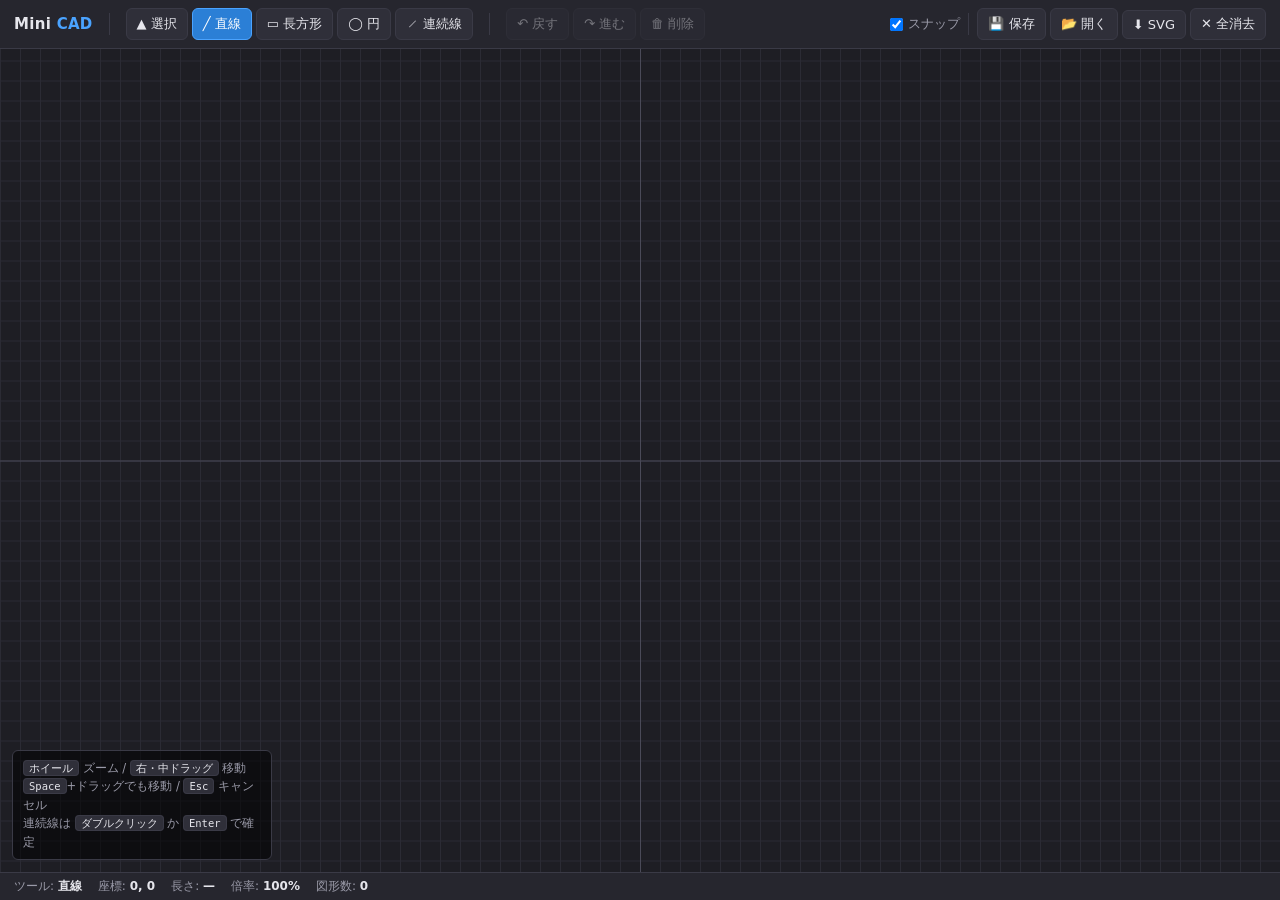
==== cad.html @ 1f1fe55f "Add minimal 2D CAD (cad.html) Standalone single-file browser CAD: - Tools: select/move, line, rectan" ====
<!DOCTYPE html>
<html lang="ja">
<head>
<meta charset="UTF-8">
<meta name="viewport" content="width=device-width, initial-scale=1.0">
<title>Mini CAD — 最小限の2D CAD</title>
<style>
  * { box-sizing: border-box; margin: 0; padding: 0; }
  :root {
    --bg: #1e1e24;
    --panel: #26262e;
    --panel-2: #2f2f39;
    --line: #3a3a46;
    --text: #e6e6ec;
    --muted: #9a9aa8;
    --accent: #4aa3ff;
    --accent-2: #2b7fd6;
  }
  html, body { height: 100%; }
  body {
    font-family: system-ui, -apple-system, "Segoe UI", "Hiragino Sans", "Noto Sans JP", sans-serif;
    background: var(--bg);
    color: var(--text);
    display: flex;
    flex-direction: column;
    overflow: hidden;
  }
  header {
    display: flex;
    align-items: center;
    gap: 12px;
    padding: 8px 14px;
    background: var(--panel);
    border-bottom: 1px solid var(--line);
    flex-wrap: wrap;
  }
  header h1 {
    font-size: 15px;
    font-weight: 600;
    letter-spacing: .02em;
  }
  header h1 span { color: var(--accent); }
  .spacer { flex: 1; }
  .group { display: flex; gap: 4px; align-items: center; }
  .sep { width: 1px; height: 22px; background: var(--line); margin: 0 4px; }
  button, .btn {
    font: inherit;
    font-size: 13px;
    color: var(--text);
    background: var(--panel-2);
    border: 1px solid var(--line);
    border-radius: 6px;
    padding: 6px 10px;
    cursor: pointer;
    user-select: none;
    display: inline-flex;
    align-items: center;
    gap: 6px;
    transition: background .12s, border-color .12s;
  }
  button:hover, .btn:hover { background: #383844; }
  button.active {
    background: var(--accent-2);
    border-color: var(--accent);
    color: #fff;
  }
  button:disabled { opacity: .4; cursor: default; }
  .tool-label { font-size: 12px; }
  main { flex: 1; position: relative; }
  #canvas { display: block; width: 100%; height: 100%; cursor: crosshair; touch-action: none; }
  #canvas.pan { cursor: grabbing; }
  #canvas.select { cursor: default; }
  footer {
    display: flex;
    align-items: center;
    gap: 16px;
    padding: 5px 14px;
    background: var(--panel);
    border-top: 1px solid var(--line);
    font-size: 12px;
    color: var(--muted);
    flex-wrap: wrap;
  }
  footer b { color: var(--text); font-weight: 600; }
  .hint {
    position: absolute;
    left: 12px;
    bottom: 12px;
    background: rgba(0,0,0,.55);
    border: 1px solid var(--line);
    border-radius: 6px;
    padding: 8px 10px;
    font-size: 11.5px;
    line-height: 1.6;
    color: var(--muted);
    max-width: 260px;
    pointer-events: none;
  }
  .hint kbd {
    background: var(--panel-2);
    border: 1px solid var(--line);
    border-radius: 4px;
    padding: 1px 5px;
    color: var(--text);
    font-size: 10.5px;
  }
  label.chk { display: inline-flex; align-items: center; gap: 5px; font-size: 12.5px; color: var(--muted); cursor: pointer; }
  input[type="file"] { display: none; }
</style>
</head>
<body>
<header>
  <h1>Mini <span>CAD</span></h1>
  <div class="sep"></div>
  <div class="group" id="tools">
    <button data-tool="select" title="選択・移動 (V)">▲ 選択</button>
    <button data-tool="line" class="active" title="直線 (L)">╱ 直線</button>
    <button data-tool="rect" title="長方形 (R)">▭ 長方形</button>
    <button data-tool="circle" title="円 (C)">◯ 円</button>
    <button data-tool="poly" title="連続線 (P)">⟋ 連続線</button>
  </div>
  <div class="sep"></div>
  <div class="group">
    <button id="undo" title="元に戻す (Ctrl+Z)">↶ 戻す</button>
    <button id="redo" title="やり直し (Ctrl+Y)">↷ 進む</button>
    <button id="delete" title="削除 (Delete)">🗑 削除</button>
  </div>
  <div class="spacer"></div>
  <div class="group">
    <label class="chk"><input type="checkbox" id="snap" checked> スナップ</label>
    <div class="sep"></div>
    <button id="save" title="JSONで保存">💾 保存</button>
    <label class="btn" title="JSONを読込">📂 開く<input type="file" id="load" accept=".json,application/json"></label>
    <button id="svg" title="SVGで書き出し">⬇ SVG</button>
    <button id="clear" title="全消去">✕ 全消去</button>
  </div>
</header>

<main>
  <canvas id="canvas"></canvas>
  <div class="hint">
    <div><kbd>ホイール</kbd> ズーム / <kbd>右・中ドラッグ</kbd> 移動</div>
    <div><kbd>Space</kbd>+ドラッグでも移動 / <kbd>Esc</kbd> キャンセル</div>
    <div>連続線は <kbd>ダブルクリック</kbd> か <kbd>Enter</kbd> で確定</div>
  </div>
</main>

<footer>
  <span>ツール: <b id="f-tool">直線</b></span>
  <span>座標: <b id="f-pos">0, 0</b></span>
  <span>長さ: <b id="f-len">—</b></span>
  <span>倍率: <b id="f-zoom">100%</b></span>
  <span>図形数: <b id="f-count">0</b></span>
</footer>

<script>
(function () {
  "use strict";

  const canvas = document.getElementById("canvas");
  const ctx = canvas.getContext("2d");

  // ---- ワールド状態 ----
  const state = {
    shapes: [],          // { id, type, ...geom }
    tool: "line",
    snap: true,
    grid: 20,            // ワールド単位のグリッド間隔
    view: { x: 0, y: 0, scale: 1 }, // スクリーン = ワールド*scale + view
    selection: new Set(),
    undo: [],
    redo: [],
  };
  let uid = 1;

  // 進行中の作図
  let draft = null;      // { type, ... } 描画途中の図形
  let polyPts = null;    // 連続線の確定済み頂点
  // ドラッグ操作
  let drag = null;       // { mode:'pan'|'move'|'draw'|'marquee', ... }
  let spaceDown = false;
  let mouse = { sx: 0, sy: 0, wx: 0, wy: 0 };

  // ---- 座標変換 ----
  function toScreen(wx, wy) {
    return { x: wx * state.view.scale + state.view.x, y: wy * state.view.scale + state.view.y };
  }
  function toWorld(sx, sy) {
    return { x: (sx - state.view.x) / state.view.scale, y: (sy - state.view.y) / state.view.scale };
  }
  function snap(v) {
    if (!state.snap) return v;
    return Math.round(v / state.grid) * state.grid;
  }
  function snapPt(p) { return { x: snap(p.x), y: snap(p.y) }; }

  // ---- 履歴 ----
  function snapshot() {
    return JSON.stringify(state.shapes);
  }
  function pushUndo() {
    state.undo.push(snapshot());
    if (state.undo.length > 100) state.undo.shift();
    state.redo.length = 0;
    updateUI();
  }
  function restore(json) {
    state.shapes = JSON.parse(json);
    state.selection.clear();
  }
  function undo() {
    if (!state.undo.length) return;
    state.redo.push(snapshot());
    restore(state.undo.pop());
    draft = null; polyPts = null;
    render(); updateUI();
  }
  function redo() {
    if (!state.redo.length) return;
    state.undo.push(snapshot());
    restore(state.redo.pop());
    draft = null; polyPts = null;
    render(); updateUI();
  }

  // ---- 図形操作 ----
  function addShape(s) {
    pushUndo();
    s.id = uid++;
    state.shapes.push(s);
    render(); updateUI();
  }
  function bbox(s) {
    if (s.type === "line") {
      return { x1: Math.min(s.x1, s.x2), y1: Math.min(s.y1, s.y2), x2: Math.max(s.x1, s.x2), y2: Math.max(s.y1, s.y2) };
    }
    if (s.type === "rect") {
      return { x1: Math.min(s.x1, s.x2), y1: Math.min(s.y1, s.y2), x2: Math.max(s.x1, s.x2), y2: Math.max(s.y1, s.y2) };
    }
    if (s.type === "circle") {
      return { x1: s.cx - s.r, y1: s.cy - s.r, x2: s.cx + s.r, y2: s.cy + s.r };
    }
    if (s.type === "poly") {
      const xs = s.pts.map(p => p.x), ys = s.pts.map(p => p.y);
      return { x1: Math.min(...xs), y1: Math.min(...ys), x2: Math.max(...xs), y2: Math.max(...ys) };
    }
  }
  function translate(s, dx, dy) {
    if (s.type === "line" || s.type === "rect") { s.x1 += dx; s.y1 += dy; s.x2 += dx; s.y2 += dy; }
    else if (s.type === "circle") { s.cx += dx; s.cy += dy; }
    else if (s.type === "poly") { s.pts.forEach(p => { p.x += dx; p.y += dy; }); }
  }

  // 点と図形のヒットテスト（ワールド座標、tol はワールド単位）
  function hit(s, wx, wy, tol) {
    if (s.type === "line") return distToSeg(wx, wy, s.x1, s.y1, s.x2, s.y2) <= tol;
    if (s.type === "rect") {
      const b = bbox(s);
      const near = (a, b0) => Math.abs(a - b0) <= tol;
      const inX = wx >= b.x1 - tol && wx <= b.x2 + tol;
      const inY = wy >= b.y1 - tol && wy <= b.y2 + tol;
      return (inX && (near(wy, b.y1) || near(wy, b.y2))) || (inY && (near(wx, b.x1) || near(wx, b.x2)));
    }
    if (s.type === "circle") {
      const d = Math.hypot(wx - s.cx, wy - s.cy);
      return Math.abs(d - s.r) <= tol;
    }
    if (s.type === "poly") {
      for (let i = 0; i < s.pts.length - 1; i++) {
        if (distToSeg(wx, wy, s.pts[i].x, s.pts[i].y, s.pts[i + 1].x, s.pts[i + 1].y) <= tol) return true;
      }
      return false;
    }
    return false;
  }
  function distToSeg(px, py, x1, y1, x2, y2) {
    const dx = x2 - x1, dy = y2 - y1;
    const l2 = dx * dx + dy * dy;
    if (l2 === 0) return Math.hypot(px - x1, py - y1);
    let t = ((px - x1) * dx + (py - y1) * dy) / l2;
    t = Math.max(0, Math.min(1, t));
    return Math.hypot(px - (x1 + t * dx), py - (y1 + t * dy));
  }
  function shapeAt(wx, wy) {
    const tol = 6 / state.view.scale;
    for (let i = state.shapes.length - 1; i >= 0; i--) {
      if (hit(state.shapes[i], wx, wy, tol)) return state.shapes[i];
    }
    return null;
  }

  // ---- 描画 ----
  function resize() {
    const dpr = window.devicePixelRatio || 1;
    const r = canvas.getBoundingClientRect();
    canvas.width = Math.round(r.width * dpr);
    canvas.height = Math.round(r.height * dpr);
    ctx.setTransform(dpr, 0, 0, dpr, 0, 0);
    render();
  }

  function drawGrid(w, h) {
    const s = state.view.scale;
    let step = state.grid * s;
    // グリッドが細かすぎ/粗すぎる場合に間引き
    let mult = 1;
    while (step * mult < 12) mult *= 2;
    const g = state.grid * mult;
    const gs = g * s;

    const w0 = toWorld(0, 0), w1 = toWorld(w, h);
    const startX = Math.floor(w0.x / g) * g;
    const startY = Math.floor(w0.y / g) * g;

    ctx.lineWidth = 1;
    ctx.strokeStyle = "#2b2b34";
    ctx.beginPath();
    for (let x = startX; x <= w1.x; x += g) {
      const sx = toScreen(x, 0).x + 0.5;
      ctx.moveTo(sx, 0); ctx.lineTo(sx, h);
    }
    for (let y = startY; y <= w1.y; y += g) {
      const sy = toScreen(0, y).y + 0.5;
      ctx.moveTo(0, sy); ctx.lineTo(w, sy);
    }
    ctx.stroke();

    // 原点の軸
    ctx.strokeStyle = "#4a4a58";
    ctx.beginPath();
    const ox = toScreen(0, 0).x + 0.5, oy = toScreen(0, 0).y + 0.5;
    ctx.moveTo(ox, 0); ctx.lineTo(ox, h);
    ctx.moveTo(0, oy); ctx.lineTo(w, oy);
    ctx.stroke();
  }

  function strokeShape(s, selected) {
    ctx.strokeStyle = selected ? "#ffcc44" : "#cfe6ff";
    ctx.lineWidth = selected ? 2 : 1.5;
    ctx.beginPath();
    if (s.type === "line") {
      const a = toScreen(s.x1, s.y1), b = toScreen(s.x2, s.y2);
      ctx.moveTo(a.x, a.y); ctx.lineTo(b.x, b.y);
    } else if (s.type === "rect") {
      const a = toScreen(Math.min(s.x1, s.x2), Math.min(s.y1, s.y2));
      const b = toScreen(Math.max(s.x1, s.x2), Math.max(s.y1, s.y2));
      ctx.rect(a.x, a.y, b.x - a.x, b.y - a.y);
    } else if (s.type === "circle") {
      const c = toScreen(s.cx, s.cy);
      ctx.arc(c.x, c.y, s.r * state.view.scale, 0, Math.PI * 2);
    } else if (s.type === "poly") {
      s.pts.forEach((p, i) => {
        const q = toScreen(p.x, p.y);
        if (i === 0) ctx.moveTo(q.x, q.y); else ctx.lineTo(q.x, q.y);
      });
    }
    ctx.stroke();

    if (selected) {
      const b = bbox(s);
      const a = toScreen(b.x1, b.y1), c = toScreen(b.x2, b.y2);
      ctx.setLineDash([4, 3]);
      ctx.strokeStyle = "rgba(255,204,68,.5)";
      ctx.lineWidth = 1;
      ctx.strokeRect(a.x - 3, a.y - 3, c.x - a.x + 6, c.y - a.y + 6);
      ctx.setLineDash([]);
    }
  }

  function render() {
    const w = canvas.clientWidth, h = canvas.clientHeight;
    ctx.clearRect(0, 0, w, h);
    drawGrid(w, h);

    for (const s of state.shapes) strokeShape(s, state.selection.has(s.id));

    // 進行中の作図
    if (draft) {
      ctx.save();
      ctx.setLineDash([5, 4]);
      strokeShape(draft, false);
      ctx.restore();
    }
    if (polyPts && polyPts.length) {
      ctx.strokeStyle = "#8fd0ff";
      ctx.lineWidth = 1.5;
      ctx.beginPath();
      polyPts.forEach((p, i) => {
        const q = toScreen(p.x, p.y);
        if (i === 0) ctx.moveTo(q.x, q.y); else ctx.lineTo(q.x, q.y);
      });
      const m = toScreen(mouse.wx, mouse.wy);
      ctx.lineTo(m.x, m.y);
      ctx.stroke();
      // 頂点マーカー
      ctx.fillStyle = "#8fd0ff";
      polyPts.forEach(p => {
        const q = toScreen(p.x, p.y);
        ctx.fillRect(q.x - 2.5, q.y - 2.5, 5, 5);
      });
    }

    // マーキー選択
    if (drag && drag.mode === "marquee") {
      const a = toScreen(drag.wx0, drag.wy0), b = toScreen(mouse.wx, mouse.wy);
      ctx.setLineDash([4, 3]);
      ctx.strokeStyle = "rgba(74,163,255,.9)";
      ctx.fillStyle = "rgba(74,163,255,.12)";
      const x = Math.min(a.x, b.x), y = Math.min(a.y, b.y), ww = Math.abs(b.x - a.x), hh = Math.abs(b.y - a.y);
      ctx.fillRect(x, y, ww, hh);
      ctx.strokeRect(x, y, ww, hh);
      ctx.setLineDash([]);
    }
  }

  // ---- UI 更新 ----
  const toolNames = { select: "選択", line: "直線", rect: "長方形", circle: "円", poly: "連続線" };
  function updateUI() {
    document.getElementById("f-tool").textContent = toolNames[state.tool];
    document.getElementById("f-zoom").textContent = Math.round(state.view.scale * 100) + "%";
    document.getElementById("f-count").textContent = state.shapes.length;
    document.getElementById("undo").disabled = !state.undo.length;
    document.getElementById("redo").disabled = !state.redo.length;
    document.getElementById("delete").disabled = state.selection.size === 0;
    document.querySelectorAll("#tools button").forEach(b => {
      b.classList.toggle("active", b.dataset.tool === state.tool);
    });
    canvas.classList.toggle("select", state.tool === "select");
  }
  function updatePos() {
    document.getElementById("f-pos").textContent = Math.round(mouse.wx) + ", " + Math.round(mouse.wy);
    let len = "—";
    if (draft) {
      if (draft.type === "line") len = Math.round(Math.hypot(draft.x2 - draft.x1, draft.y2 - draft.y1)) + "";
      else if (draft.type === "rect") len = Math.round(Math.abs(draft.x2 - draft.x1)) + " × " + Math.round(Math.abs(draft.y2 - draft.y1));
      else if (draft.type === "circle") len = "r " + Math.round(draft.r);
    } else if (polyPts && polyPts.length) {
      const last = polyPts[polyPts.length - 1];
      len = Math.round(Math.hypot(mouse.wx - last.x, mouse.wy - last.y)) + "";
    }
    document.getElementById("f-len").textContent = len;
  }

  // ---- ツール選択 ----
  function setTool(t) {
    commitPoly();
    draft = null;
    state.tool = t;
    if (t !== "select") state.selection.clear();
    render(); updateUI();
  }
  document.getElementById("tools").addEventListener("click", e => {
    const b = e.target.closest("button");
    if (b) setTool(b.dataset.tool);
  });

  // ---- マウス処理 ----
  function evtPos(e) {
    const r = canvas.getBoundingClientRect();
    return { sx: e.clientX - r.left, sy: e.clientY - r.top };
  }

  canvas.addEventListener("pointerdown", e => {
    canvas.setPointerCapture(e.pointerId);
    const { sx, sy } = evtPos(e);
    const w = toWorld(sx, sy);
    const sp = snapPt(w);

    // パン: 中/右ボタン、または Space+左
    if (e.button === 1 || e.button === 2 || (e.button === 0 && spaceDown)) {
      drag = { mode: "pan", sx, sy, vx: state.view.x, vy: state.view.y };
      canvas.classList.add("pan");
      return;
    }
    if (e.button !== 0) return;

    if (state.tool === "select") {
      const found = shapeAt(w.x, w.y);
      if (found) {
        if (!e.shiftKey && !state.selection.has(found.id)) state.selection.clear();
        state.selection.add(found.id);
        drag = { mode: "move", wx0: sp.x, wy0: sp.y, moved: false };
        pushUndo(); // 移動前を記録（未移動なら後で破棄）
        drag.snapJson = state.undo.pop(); // いったん退避
      } else {
        if (!e.shiftKey) state.selection.clear();
        drag = { mode: "marquee", wx0: w.x, wy0: w.y };
      }
      render(); updateUI();
      return;
    }

    // 作図ツール
    if (state.tool === "poly") {
      if (!polyPts) polyPts = [];
      polyPts.push(sp);
      render();
      return;
    }
    // line / rect / circle: ドラッグで確定
    draft = startDraft(state.tool, sp);
    drag = { mode: "draw" };
    render();
  });

  window.addEventListener("pointermove", e => {
    const { sx, sy } = evtPos(e);
    mouse.sx = sx; mouse.sy = sy;
    const w = toWorld(sx, sy);
    mouse.wx = w.x; mouse.wy = w.y;

    if (drag && drag.mode === "pan") {
      state.view.x = drag.vx + (sx - drag.sx);
      state.view.y = drag.vy + (sy - drag.sy);
      render(); updateUI();
      return;
    }

    const sp = snapPt(w);

    if (drag && drag.mode === "draw" && draft) {
      updateDraft(draft, sp);
      render(); updatePos();
      return;
    }
    if (drag && drag.mode === "move") {
      const dx = sp.x - drag.wx0, dy = sp.y - drag.wy0;
      if (dx || dy) {
        for (const id of state.selection) {
          const s = state.shapes.find(o => o.id === id);
          if (s) translate(s, dx, dy);
        }
        drag.wx0 = sp.x; drag.wy0 = sp.y; drag.moved = true;
        render();
      }
      return;
    }
    if (drag && drag.mode === "marquee") { render(); return; }

    updatePos();
    if (polyPts) render();
  });

  window.addEventListener("pointerup", e => {
    if (!drag) return;
    if (drag.mode === "pan") { canvas.classList.remove("pan"); drag = null; return; }

    if (drag.mode === "draw" && draft) {
      if (isValidDraft(draft)) addShape(draft);
      draft = null; drag = null;
      render(); updateUI();
      return;
    }
    if (drag.mode === "move") {
      if (drag.moved) { state.undo.push(drag.snapJson); state.redo.length = 0; }
      // 未移動なら退避した履歴は破棄
      drag = null; updateUI();
      return;
    }
    if (drag.mode === "marquee") {
      const x1 = Math.min(drag.wx0, mouse.wx), y1 = Math.min(drag.wy0, mouse.wy);
      const x2 = Math.max(drag.wx0, mouse.wx), y2 = Math.max(drag.wy0, mouse.wy);
      for (const s of state.shapes) {
        const b = bbox(s);
        if (b.x1 >= x1 && b.x2 <= x2 && b.y1 >= y1 && b.y2 <= y2) state.selection.add(s.id);
      }
      drag = null;
      render(); updateUI();
      return;
    }
    drag = null;
  });

  canvas.addEventListener("dblclick", () => { if (polyPts) commitPoly(); });
  canvas.addEventListener("contextmenu", e => e.preventDefault());

  // 作図ヘルパー
  function startDraft(type, p) {
    if (type === "line") return { type: "line", x1: p.x, y1: p.y, x2: p.x, y2: p.y };
    if (type === "rect") return { type: "rect", x1: p.x, y1: p.y, x2: p.x, y2: p.y };
    if (type === "circle") return { type: "circle", cx: p.x, cy: p.y, r: 0 };
  }
  function updateDraft(d, p) {
    if (d.type === "line" || d.type === "rect") { d.x2 = p.x; d.y2 = p.y; }
    else if (d.type === "circle") { d.r = Math.hypot(p.x - d.cx, p.y - d.cy); }
  }
  function isValidDraft(d) {
    if (d.type === "line") return d.x1 !== d.x2 || d.y1 !== d.y2;
    if (d.type === "rect") return d.x1 !== d.x2 && d.y1 !== d.y2;
    if (d.type === "circle") return d.r > 0;
    return false;
  }
  function commitPoly() {
    if (polyPts && polyPts.length >= 2) {
      addShape({ type: "poly", pts: polyPts.map(p => ({ x: p.x, y: p.y })) });
    }
    polyPts = null;
    render();
  }

  // ---- ズーム ----
  canvas.addEventListener("wheel", e => {
    e.preventDefault();
    const { sx, sy } = evtPos(e);
    const before = toWorld(sx, sy);
    const factor = e.deltaY < 0 ? 1.1 : 1 / 1.1;
    state.view.scale = Math.max(0.05, Math.min(40, state.view.scale * factor));
    const after = toWorld(sx, sy);
    state.view.x += (after.x - before.x) * state.view.scale;
    state.view.y += (after.y - before.y) * state.view.scale;
    render(); updateUI();
  }, { passive: false });

  // ---- キーボード ----
  window.addEventListener("keydown", e => {
    if (e.code === "Space") { spaceDown = true; if (!drag) canvas.classList.add("pan"); }
    const meta = e.ctrlKey || e.metaKey;
    if (meta && e.key.toLowerCase() === "z") { e.preventDefault(); e.shiftKey ? redo() : undo(); return; }
    if (meta && e.key.toLowerCase() === "y") { e.preventDefault(); redo(); return; }
    if (e.target.tagName === "INPUT") return;

    if (e.key === "Escape") { draft = null; polyPts = null; drag = null; render(); return; }
    if (e.key === "Enter") { if (polyPts) commitPoly(); return; }
    if (e.key === "Delete" || e.key === "Backspace") { deleteSelection(); return; }
    if (e.key === "v" || e.key === "V") setTool("select");
    if (e.key === "l" || e.key === "L") setTool("line");
    if (e.key === "r" || e.key === "R") setTool("rect");
    if (e.key === "c" || e.key === "C") setTool("circle");
    if (e.key === "p" || e.key === "P") setTool("poly");
  });
  window.addEventListener("keyup", e => {
    if (e.code === "Space") { spaceDown = false; canvas.classList.remove("pan"); }
  });

  function deleteSelection() {
    if (!state.selection.size) return;
    pushUndo();
    state.shapes = state.shapes.filter(s => !state.selection.has(s.id));
    state.selection.clear();
    render(); updateUI();
  }

  // ---- ツールバー動作 ----
  document.getElementById("undo").onclick = undo;
  document.getElementById("redo").onclick = redo;
  document.getElementById("delete").onclick = deleteSelection;
  document.getElementById("snap").onchange = e => { state.snap = e.target.checked; };
  document.getElementById("clear").onclick = () => {
    if (!state.shapes.length) return;
    if (confirm("すべての図形を消去しますか？")) {
      pushUndo();
      state.shapes = []; state.selection.clear();
      render(); updateUI();
    }
  };

  // 保存 / 読込
  document.getElementById("save").onclick = () => {
    const data = { format: "mini-cad", version: 1, grid: state.grid, shapes: state.shapes };
    downloadBlob(JSON.stringify(data, null, 2), "drawing.json", "application/json");
  };
  document.getElementById("load").onchange = e => {
    const file = e.target.files[0];
    if (!file) return;
    const reader = new FileReader();
    reader.onload = () => {
      try {
        const data = JSON.parse(reader.result);
        if (!Array.isArray(data.shapes)) throw new Error("shapes がありません");
        pushUndo();
        state.shapes = data.shapes;
        uid = state.shapes.reduce((m, s) => Math.max(m, s.id || 0), 0) + 1;
        state.selection.clear();
        render(); updateUI();
      } catch (err) { alert("読込に失敗しました: " + err.message); }
    };
    reader.readAsText(file);
    e.target.value = "";
  };

  // SVG 書き出し
  document.getElementById("svg").onclick = () => {
    if (!state.shapes.length) { alert("図形がありません"); return; }
    const pad = 20;
    let minX = Infinity, minY = Infinity, maxX = -Infinity, maxY = -Infinity;
    for (const s of state.shapes) {
      const b = bbox(s);
      minX = Math.min(minX, b.x1); minY = Math.min(minY, b.y1);
      maxX = Math.max(maxX, b.x2); maxY = Math.max(maxY, b.y2);
    }
    const w = maxX - minX + pad * 2, h = maxY - minY + pad * 2;
    const ox = -minX + pad, oy = -minY + pad;
    const el = [];
    for (const s of state.shapes) {
      if (s.type === "line") el.push(`<line x1="${s.x1 + ox}" y1="${s.y1 + oy}" x2="${s.x2 + ox}" y2="${s.y2 + oy}"/>`);
      else if (s.type === "rect") {
        const x = Math.min(s.x1, s.x2) + ox, y = Math.min(s.y1, s.y2) + oy;
        el.push(`<rect x="${x}" y="${y}" width="${Math.abs(s.x2 - s.x1)}" height="${Math.abs(s.y2 - s.y1)}"/>`);
      } else if (s.type === "circle") el.push(`<circle cx="${s.cx + ox}" cy="${s.cy + oy}" r="${s.r}"/>`);
      else if (s.type === "poly") el.push(`<polyline points="${s.pts.map(p => (p.x + ox) + "," + (p.y + oy)).join(" ")}"/>`);
    }
    const svg = `<svg xmlns="http://www.w3.org/2000/svg" width="${w}" height="${h}" viewBox="0 0 ${w} ${h}">\n` +
      `<g fill="none" stroke="#000" stroke-width="1">\n${el.join("\n")}\n</g>\n</svg>`;
    downloadBlob(svg, "drawing.svg", "image/svg+xml");
  };

  function downloadBlob(text, name, mime) {
    const blob = new Blob([text], { type: mime });
    const url = URL.createObjectURL(blob);
    const a = document.createElement("a");
    a.href = url; a.download = name;
    a.click();
    URL.revokeObjectURL(url);
  }

  // ---- 初期化 ----
  window.addEventListener("resize", resize);
  // 中央を原点あたりに
  requestAnimationFrame(() => {
    state.view.x = canvas.clientWidth / 2;
    state.view.y = canvas.clientHeight / 2;
    resize();
    updateUI();
  });
})();
</script>
</body>
</html>
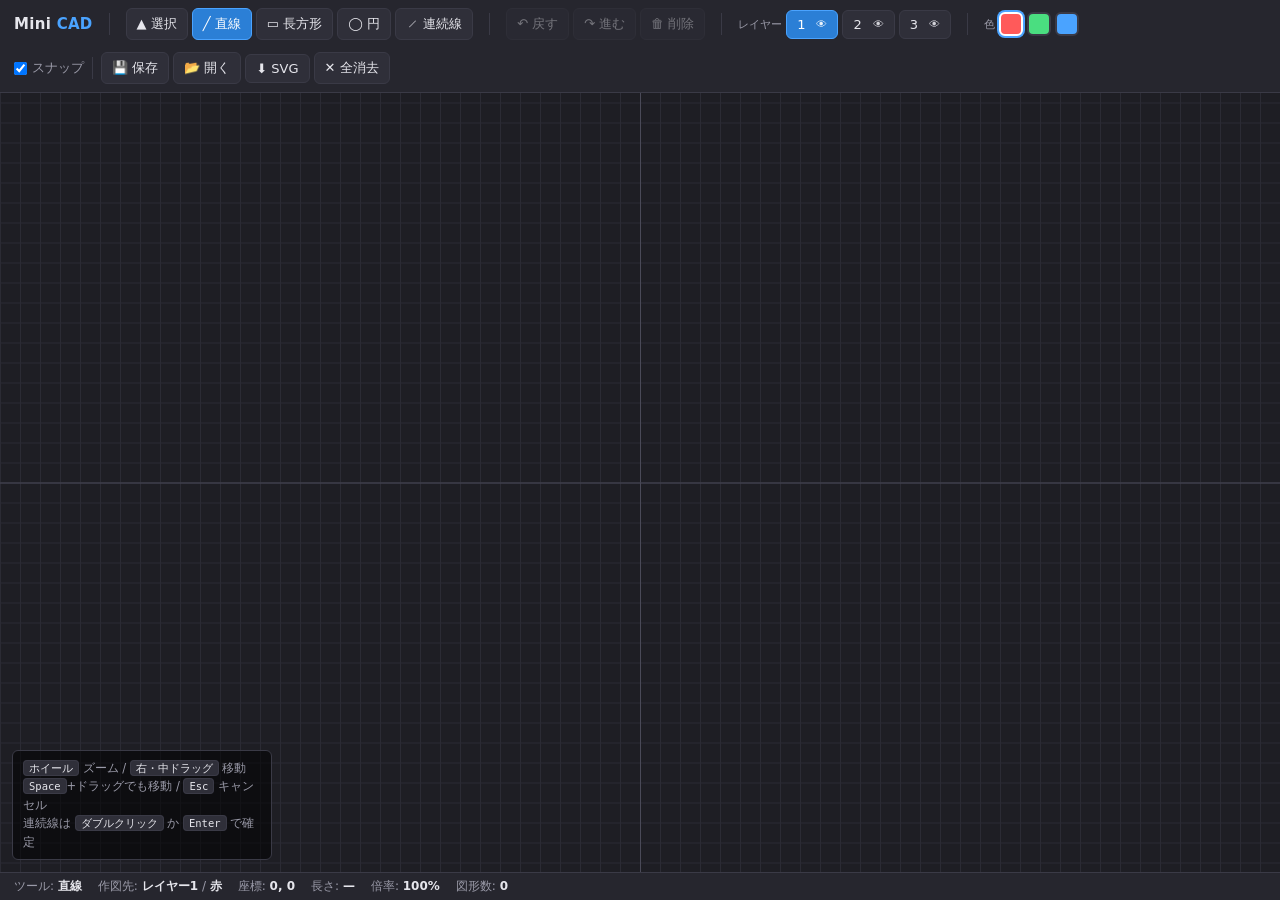
==== commit bf3abcfd: "Add 3 layers and 3 colors (independent) to Mini CAD - 3 layers (activate + per-layer visibility togg" ====
--- a/cad.html
+++ b/cad.html
@@ -106,6 +106,17 @@
   }
   label.chk { display: inline-flex; align-items: center; gap: 5px; font-size: 12.5px; color: var(--muted); cursor: pointer; }
   input[type="file"] { display: none; }
+  .tag { font-size: 11px; color: var(--muted); align-self: center; }
+  .layer-btn .eye { margin-left: 5px; font-size: 11px; opacity: .9; }
+  .layer-btn.hidden-layer { opacity: .5; }
+  .layer-btn.hidden-layer .eye { opacity: .35; }
+  .swatch {
+    width: 24px; height: 24px; padding: 0;
+    border-radius: 6px;
+    border: 2px solid var(--line);
+    cursor: pointer;
+  }
+  .swatch.active { border-color: #fff; box-shadow: 0 0 0 2px var(--accent); }
 </style>
 </head>
 <body>
@@ -125,6 +136,20 @@
     <button id="redo" title="やり直し (Ctrl+Y)">↷ 進む</button>
     <button id="delete" title="削除 (Delete)">🗑 削除</button>
   </div>
+  <div class="sep"></div>
+  <div class="group" id="layers">
+    <span class="tag">レイヤー</span>
+    <button class="layer-btn active" data-layer="0" title="レイヤー1（クリック=有効 / 👁=表示切替）">1<span class="eye" data-eye="0">👁</span></button>
+    <button class="layer-btn" data-layer="1" title="レイヤー2（クリック=有効 / 👁=表示切替）">2<span class="eye" data-eye="1">👁</span></button>
+    <button class="layer-btn" data-layer="2" title="レイヤー3（クリック=有効 / 👁=表示切替）">3<span class="eye" data-eye="2">👁</span></button>
+  </div>
+  <div class="sep"></div>
+  <div class="group" id="colors">
+    <span class="tag">色</span>
+    <button class="swatch active" data-color="0" style="background:#ff5a5a" title="赤 (1)"></button>
+    <button class="swatch" data-color="1" style="background:#4ade80" title="緑 (2)"></button>
+    <button class="swatch" data-color="2" style="background:#4aa3ff" title="青 (3)"></button>
+  </div>
   <div class="spacer"></div>
   <div class="group">
     <label class="chk"><input type="checkbox" id="snap" checked> スナップ</label>
@@ -147,6 +172,7 @@
 
 <footer>
   <span>ツール: <b id="f-tool">直線</b></span>
+  <span>作図先: <b id="f-layer">レイヤー1</b> / <b id="f-color">赤</b></span>
   <span>座標: <b id="f-pos">0, 0</b></span>
   <span>長さ: <b id="f-len">—</b></span>
   <span>倍率: <b id="f-zoom">100%</b></span>
@@ -160,9 +186,14 @@
   const canvas = document.getElementById("canvas");
   const ctx = canvas.getContext("2d");
 
+  // レイヤー・色はそれぞれ3種に固定
+  const PALETTE = ["#ff5a5a", "#4ade80", "#4aa3ff"]; // 赤 / 緑 / 青
+  const COLOR_NAMES = ["赤", "緑", "青"];
+  const LAYER_COUNT = 3;
+
   // ---- ワールド状態 ----
   const state = {
-    shapes: [],          // { id, type, ...geom }
+    shapes: [],          // { id, type, layer, color, ...geom }
     tool: "line",
     snap: true,
     grid: 20,            // ワールド単位のグリッド間隔
@@ -170,8 +201,15 @@
     selection: new Set(),
     undo: [],
     redo: [],
+    activeLayer: 0,
+    activeColor: 0,
+    layerVisible: [true, true, true],
   };
   let uid = 1;
+
+  const layerOf = s => (s.layer ?? 0);
+  const colorOf = s => (s.color ?? 0);
+  const isVisible = s => state.layerVisible[layerOf(s)];
 
   // 進行中の作図
   let draft = null;      // { type, ... } 描画途中の図形
@@ -284,6 +322,7 @@
   function shapeAt(wx, wy) {
     const tol = 6 / state.view.scale;
     for (let i = state.shapes.length - 1; i >= 0; i--) {
+      if (!isVisible(state.shapes[i])) continue;
       if (hit(state.shapes[i], wx, wy, tol)) return state.shapes[i];
     }
     return null;
@@ -335,8 +374,8 @@
   }
 
   function strokeShape(s, selected) {
-    ctx.strokeStyle = selected ? "#ffcc44" : "#cfe6ff";
-    ctx.lineWidth = selected ? 2 : 1.5;
+    ctx.strokeStyle = PALETTE[colorOf(s)] || PALETTE[0];
+    ctx.lineWidth = selected ? 2.5 : 1.5;
     ctx.beginPath();
     if (s.type === "line") {
       const a = toScreen(s.x1, s.y1), b = toScreen(s.x2, s.y2);
@@ -372,7 +411,10 @@
     ctx.clearRect(0, 0, w, h);
     drawGrid(w, h);
 
-    for (const s of state.shapes) strokeShape(s, state.selection.has(s.id));
+    for (const s of state.shapes) {
+      if (!isVisible(s)) continue;
+      strokeShape(s, state.selection.has(s.id));
+    }
 
     // 進行中の作図
     if (draft) {
@@ -382,7 +424,7 @@
       ctx.restore();
     }
     if (polyPts && polyPts.length) {
-      ctx.strokeStyle = "#8fd0ff";
+      ctx.strokeStyle = PALETTE[state.activeColor];
       ctx.lineWidth = 1.5;
       ctx.beginPath();
       polyPts.forEach((p, i) => {
@@ -393,7 +435,7 @@
       ctx.lineTo(m.x, m.y);
       ctx.stroke();
       // 頂点マーカー
-      ctx.fillStyle = "#8fd0ff";
+      ctx.fillStyle = PALETTE[state.activeColor];
       polyPts.forEach(p => {
         const q = toScreen(p.x, p.y);
         ctx.fillRect(q.x - 2.5, q.y - 2.5, 5, 5);
@@ -417,6 +459,8 @@
   const toolNames = { select: "選択", line: "直線", rect: "長方形", circle: "円", poly: "連続線" };
   function updateUI() {
     document.getElementById("f-tool").textContent = toolNames[state.tool];
+    document.getElementById("f-layer").textContent = "レイヤー" + (state.activeLayer + 1);
+    document.getElementById("f-color").textContent = COLOR_NAMES[state.activeColor];
     document.getElementById("f-zoom").textContent = Math.round(state.view.scale * 100) + "%";
     document.getElementById("f-count").textContent = state.shapes.length;
     document.getElementById("undo").disabled = !state.undo.length;
@@ -426,6 +470,19 @@
       b.classList.toggle("active", b.dataset.tool === state.tool);
     });
     canvas.classList.toggle("select", state.tool === "select");
+  }
+  function updateLayerUI() {
+    document.querySelectorAll("#layers .layer-btn").forEach(b => {
+      const i = +b.dataset.layer;
+      b.classList.toggle("active", i === state.activeLayer);
+      b.classList.toggle("hidden-layer", !state.layerVisible[i]);
+      b.querySelector(".eye").textContent = state.layerVisible[i] ? "👁" : "🚫";
+    });
+  }
+  function updateColorUI() {
+    document.querySelectorAll("#colors .swatch").forEach(b => {
+      b.classList.toggle("active", +b.dataset.color === state.activeColor);
+    });
   }
   function updatePos() {
     document.getElementById("f-pos").textContent = Math.round(mouse.wx) + ", " + Math.round(mouse.wy);
@@ -453,6 +510,45 @@
     const b = e.target.closest("button");
     if (b) setTool(b.dataset.tool);
   });
+
+  // レイヤー: 本体クリックで有効化（選択中の図形はそのレイヤーへ移動）、👁で表示切替
+  document.getElementById("layers").addEventListener("click", e => {
+    if (e.target.dataset.eye !== undefined) {
+      const i = +e.target.dataset.eye;
+      state.layerVisible[i] = !state.layerVisible[i];
+      if (!state.layerVisible[i]) {
+        // 非表示レイヤーの図形は選択解除
+        for (const s of state.shapes) if (layerOf(s) === i) state.selection.delete(s.id);
+      }
+      updateLayerUI(); render(); updateUI();
+      return;
+    }
+    const b = e.target.closest(".layer-btn");
+    if (!b) return;
+    setActiveLayer(+b.dataset.layer);
+  });
+  function setActiveLayer(i) {
+    state.activeLayer = i;
+    if (state.selection.size) {
+      pushUndo();
+      for (const id of state.selection) { const s = state.shapes.find(o => o.id === id); if (s) s.layer = i; }
+    }
+    updateLayerUI(); render(); updateUI();
+  }
+
+  // 色: クリックで有効化（選択中の図形はその色に変更）
+  document.getElementById("colors").addEventListener("click", e => {
+    const b = e.target.closest(".swatch");
+    if (b) setActiveColor(+b.dataset.color);
+  });
+  function setActiveColor(i) {
+    state.activeColor = i;
+    if (state.selection.size) {
+      pushUndo();
+      for (const id of state.selection) { const s = state.shapes.find(o => o.id === id); if (s) s.color = i; }
+    }
+    updateColorUI(); render(); updateUI();
+  }
 
   // ---- マウス処理 ----
   function evtPos(e) {
@@ -561,6 +657,7 @@
       const x1 = Math.min(drag.wx0, mouse.wx), y1 = Math.min(drag.wy0, mouse.wy);
       const x2 = Math.max(drag.wx0, mouse.wx), y2 = Math.max(drag.wy0, mouse.wy);
       for (const s of state.shapes) {
+        if (!isVisible(s)) continue;
         const b = bbox(s);
         if (b.x1 >= x1 && b.x2 <= x2 && b.y1 >= y1 && b.y2 <= y2) state.selection.add(s.id);
       }
@@ -576,9 +673,10 @@
 
   // 作図ヘルパー
   function startDraft(type, p) {
-    if (type === "line") return { type: "line", x1: p.x, y1: p.y, x2: p.x, y2: p.y };
-    if (type === "rect") return { type: "rect", x1: p.x, y1: p.y, x2: p.x, y2: p.y };
-    if (type === "circle") return { type: "circle", cx: p.x, cy: p.y, r: 0 };
+    const base = { layer: state.activeLayer, color: state.activeColor };
+    if (type === "line") return { ...base, type: "line", x1: p.x, y1: p.y, x2: p.x, y2: p.y };
+    if (type === "rect") return { ...base, type: "rect", x1: p.x, y1: p.y, x2: p.x, y2: p.y };
+    if (type === "circle") return { ...base, type: "circle", cx: p.x, cy: p.y, r: 0 };
   }
   function updateDraft(d, p) {
     if (d.type === "line" || d.type === "rect") { d.x2 = p.x; d.y2 = p.y; }
@@ -592,7 +690,7 @@
   }
   function commitPoly() {
     if (polyPts && polyPts.length >= 2) {
-      addShape({ type: "poly", pts: polyPts.map(p => ({ x: p.x, y: p.y })) });
+      addShape({ type: "poly", layer: state.activeLayer, color: state.activeColor, pts: polyPts.map(p => ({ x: p.x, y: p.y })) });
     }
     polyPts = null;
     render();
@@ -627,6 +725,9 @@
     if (e.key === "r" || e.key === "R") setTool("rect");
     if (e.key === "c" || e.key === "C") setTool("circle");
     if (e.key === "p" || e.key === "P") setTool("poly");
+    if (e.key === "1") setActiveColor(0);
+    if (e.key === "2") setActiveColor(1);
+    if (e.key === "3") setActiveColor(2);
   });
   window.addEventListener("keyup", e => {
     if (e.code === "Space") { spaceDown = false; canvas.classList.remove("pan"); }
@@ -656,7 +757,11 @@
 
   // 保存 / 読込
   document.getElementById("save").onclick = () => {
-    const data = { format: "mini-cad", version: 1, grid: state.grid, shapes: state.shapes };
+    const data = {
+      format: "mini-cad", version: 2, grid: state.grid,
+      palette: PALETTE, layerVisible: state.layerVisible,
+      shapes: state.shapes,
+    };
     downloadBlob(JSON.stringify(data, null, 2), "drawing.json", "application/json");
   };
   document.getElementById("load").onchange = e => {
@@ -668,10 +773,19 @@
         const data = JSON.parse(reader.result);
         if (!Array.isArray(data.shapes)) throw new Error("shapes がありません");
         pushUndo();
-        state.shapes = data.shapes;
+        // 旧形式や範囲外の値は 0..2 に丸めて安全に取り込む
+        const clamp = (v, max) => Math.max(0, Math.min(max, v | 0));
+        state.shapes = data.shapes.map(s => ({
+          ...s,
+          layer: clamp(s.layer ?? 0, LAYER_COUNT - 1),
+          color: clamp(s.color ?? 0, PALETTE.length - 1),
+        }));
+        if (Array.isArray(data.layerVisible) && data.layerVisible.length === LAYER_COUNT) {
+          state.layerVisible = data.layerVisible.map(Boolean);
+        }
         uid = state.shapes.reduce((m, s) => Math.max(m, s.id || 0), 0) + 1;
         state.selection.clear();
-        render(); updateUI();
+        updateLayerUI(); render(); updateUI();
       } catch (err) { alert("読込に失敗しました: " + err.message); }
     };
     reader.readAsText(file);
@@ -680,10 +794,11 @@
 
   // SVG 書き出し
   document.getElementById("svg").onclick = () => {
-    if (!state.shapes.length) { alert("図形がありません"); return; }
+    const shapes = state.shapes.filter(isVisible); // 表示中レイヤーのみ
+    if (!shapes.length) { alert("書き出せる図形がありません（全レイヤー非表示かも）"); return; }
     const pad = 20;
     let minX = Infinity, minY = Infinity, maxX = -Infinity, maxY = -Infinity;
-    for (const s of state.shapes) {
+    for (const s of shapes) {
       const b = bbox(s);
       minX = Math.min(minX, b.x1); minY = Math.min(minY, b.y1);
       maxX = Math.max(maxX, b.x2); maxY = Math.max(maxY, b.y2);
@@ -691,16 +806,17 @@
     const w = maxX - minX + pad * 2, h = maxY - minY + pad * 2;
     const ox = -minX + pad, oy = -minY + pad;
     const el = [];
-    for (const s of state.shapes) {
-      if (s.type === "line") el.push(`<line x1="${s.x1 + ox}" y1="${s.y1 + oy}" x2="${s.x2 + ox}" y2="${s.y2 + oy}"/>`);
+    for (const s of shapes) {
+      const col = PALETTE[colorOf(s)];
+      if (s.type === "line") el.push(`<line stroke="${col}" x1="${s.x1 + ox}" y1="${s.y1 + oy}" x2="${s.x2 + ox}" y2="${s.y2 + oy}"/>`);
       else if (s.type === "rect") {
         const x = Math.min(s.x1, s.x2) + ox, y = Math.min(s.y1, s.y2) + oy;
-        el.push(`<rect x="${x}" y="${y}" width="${Math.abs(s.x2 - s.x1)}" height="${Math.abs(s.y2 - s.y1)}"/>`);
-      } else if (s.type === "circle") el.push(`<circle cx="${s.cx + ox}" cy="${s.cy + oy}" r="${s.r}"/>`);
-      else if (s.type === "poly") el.push(`<polyline points="${s.pts.map(p => (p.x + ox) + "," + (p.y + oy)).join(" ")}"/>`);
+        el.push(`<rect stroke="${col}" x="${x}" y="${y}" width="${Math.abs(s.x2 - s.x1)}" height="${Math.abs(s.y2 - s.y1)}"/>`);
+      } else if (s.type === "circle") el.push(`<circle stroke="${col}" cx="${s.cx + ox}" cy="${s.cy + oy}" r="${s.r}"/>`);
+      else if (s.type === "poly") el.push(`<polyline stroke="${col}" points="${s.pts.map(p => (p.x + ox) + "," + (p.y + oy)).join(" ")}"/>`);
     }
     const svg = `<svg xmlns="http://www.w3.org/2000/svg" width="${w}" height="${h}" viewBox="0 0 ${w} ${h}">\n` +
-      `<g fill="none" stroke="#000" stroke-width="1">\n${el.join("\n")}\n</g>\n</svg>`;
+      `<g fill="none" stroke-width="1">\n${el.join("\n")}\n</g>\n</svg>`;
     downloadBlob(svg, "drawing.svg", "image/svg+xml");
   };
 
@@ -720,6 +836,8 @@
     state.view.x = canvas.clientWidth / 2;
     state.view.y = canvas.clientHeight / 2;
     resize();
+    updateLayerUI();
+    updateColorUI();
     updateUI();
   });
 })();
